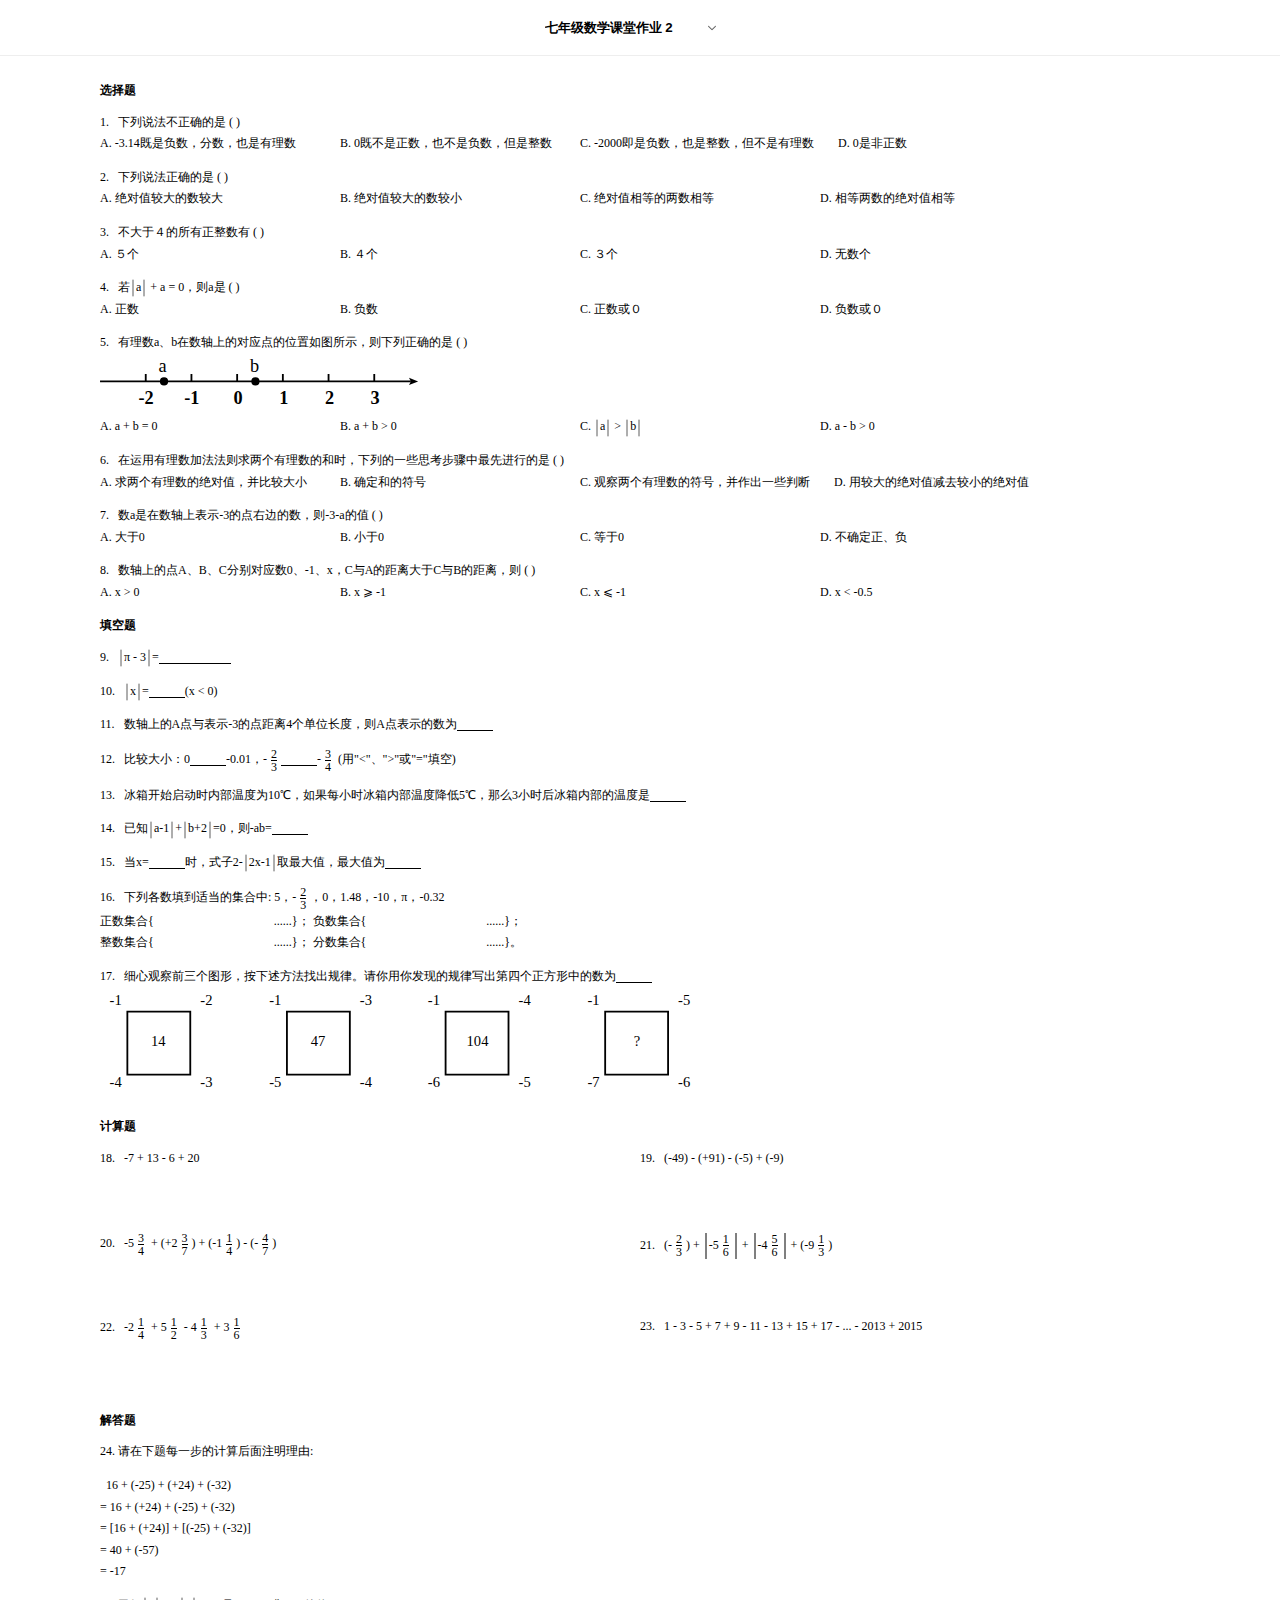
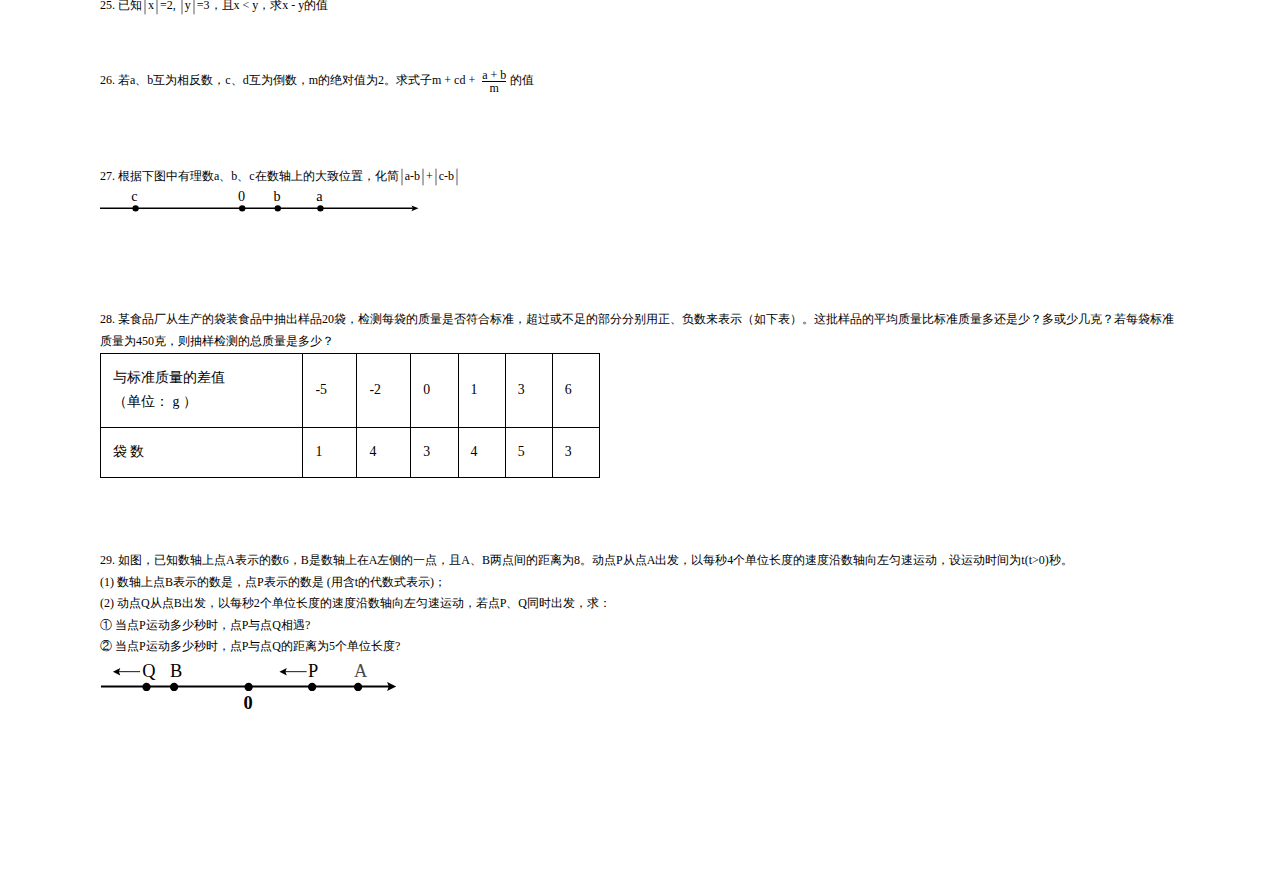
==== math2.html @ 2bc03558 "更新题库" ====
<!DOCTYPE html>
<html>
<head>
  <meta charset="UTF-8">
  <meta name="viewport" content="width=device-width, initial-scale=1.0, maximum-scale=1.0">
  <meta http-equiv="X-UA-Compatible" content="ie=edge">
  <title></title>
  <link href="[data-uri]" rel="icon" type="image/x-icon" />
  <link rel="stylesheet" href="./resources/common.css?3">
</head>
<body>
<header></header>
<div id="app"></div> 
<script type="module">
import { questions as lib1, title as title1 } from './resources/1.mjs';
import { questions as lib2, title as title2 } from './resources/2.mjs';
import { questions as lib3, title as title3 } from './resources/3.mjs';
import { questions as lib4, title as title4 } from './resources/4.mjs';
import { types, questionRender as renders } from './resources/utils/index.mjs';
const data = [
  [lib1, title1],
  [lib2, title2],
  [lib3, title3],
  [lib4, title4],
];
window.handleChange = i => {
  document.title = data[i][1];
  const questions = data[i][0];
  let index = 0;
  const result = [`<h1>${document.title}</h1>`];
  Object.keys(types).forEach(type => {
    const qs = questions.filter(q => q.type === type);
    if (qs.length === 0) {
      return;
    }
    result.push(`<h2>${types[type]}</h2>`);
    if (type === 'calculation') {
      result.push('<div class="question-calculation">')
    }
    qs.forEach(q => {
      index++;
      result.push(renders[type](q, index, q.style ? q.style.blankHeight : 0));
    });
    if (type === 'calculation') {
      result.push('</div>')
    }
  });
  document.querySelector('#app').innerHTML = result.join('');
  window.scrollTo(0,0);
};
document.querySelector('header').innerHTML = `
  <select onchange="handleChange(this.value)">
    ${data.map((d, i) => `<option value="${i}">${d[1]}</option>`).join('')}
  </select>
`;
handleChange(0);
</script>
</body>
</html>
---- resources/common.css ----
@import url('https://fonts.proxy.ustclug.org/css2?family=Source+Code+Pro&display=swap');

@media print {
  @page {
    size: auto;
    margin: 0 0 1cm;
  }
  body {
    margin: 1cm !important;
  }
  header {
    display: none;
  }
  h1 {
    display: block !important;
  }
}

body {
  margin: 80px 100px;
}

header {
  position: fixed;
  z-index: 10;
  top: 0;
  left: 0;
  right: 0;
  padding: 0 20px 0 0;
  background: #fff;
  text-align: center;
  border-bottom: 1px solid #eee;
}

select {
  padding: 20px 0;
  border: none;
  outline: none;
  font-weight: 600;
  -webkit-appearance: none;
  background: transparent url("data:image/svg+xml,%3Csvg width='8' height='8' viewBox='0 0 164 167' xmlns='http://www.w3.org/2000/svg'%3E%3Cpath d='M81.997 105.183l64.115-64.115c4.09-4.09 10.723-4.09 14.813 0 4.091 4.09 4.091 10.723 0 14.814l-70.14 70.14A10.458 10.458 0 0 1 81.997 129c-3.12.413-6.391-.58-8.789-2.977l-70.14-70.14c-4.09-4.09-4.09-10.723 0-14.814 4.09-4.09 10.723-4.09 14.814 0l64.115 64.115z' fill='%23666' fill-rule='evenodd'/%3E%3C/svg%3E%0A") no-repeat 100% 50%;
}

body, pre {
  font: normal 12px/1.8 "Source Code Pro", serif;
}
h1 {
  display: none;
}
h1, h2, h3 {
  text-align: center;
  font: bold 12px / 1.8 sans-serif;
}
h2 {
  text-align: left;
}
table {
  max-width:100%;
  border:1px solid;
  border-collapse:collapse;
}
td {
  border:1px solid;
  font-size:1.15em;
  padding:12px;
}
sup {
  display: inline-block;
  transform: scale(.8);
  transform-origin: left;
  color: #aaa;
}
.question {
  margin-bottom: 1em;
}
.question .fractional {
  display: inline-block;
  vertical-align: middle;
  line-height: 1;
  text-align: center;
}
.question .fractional .g {
  display: block;
  padding: 0 4px;
}
.question .fractional .g::after {
  content: '';
  display: block;
  height: 0;
  overflow: hidden;
  border-bottom: 1px solid;
}
.question .index {
  margin-right: .5em;
}
.question .line {
  display: inline-block;
  height: 1em;
  width: 3em;
  border-bottom: 1px solid;
  vertical-align: text-bottom;
}
.question .space {
  display: inline-block;
  width: 1em;
}
.question .blank {
  height: 8em;
}
.choice-options {
  display: flex;
  flex-wrap: wrap;
}
.choice-options .option {
  margin-right: 2em;
  min-width: 20%;
  max-width: 50%;
}
.question-calculation {
  display: flex;
  flex-wrap: wrap;
}
.question-calculation .question{
  width: 50%;
  min-height: 6em;
}
  
@media only screen and (max-width: 600px) {
  body {
    margin: 80px 20px;
    box-sizing: border-box;
  }
  img, svg {
    max-width: 80%;
  }
  .choice-options .option {
    max-width: 100%;
  }
  .question-calculation .question{
    width: 100%;
    min-height: 6em;
  }
  .question .space {
    width: .5em;
  }
}
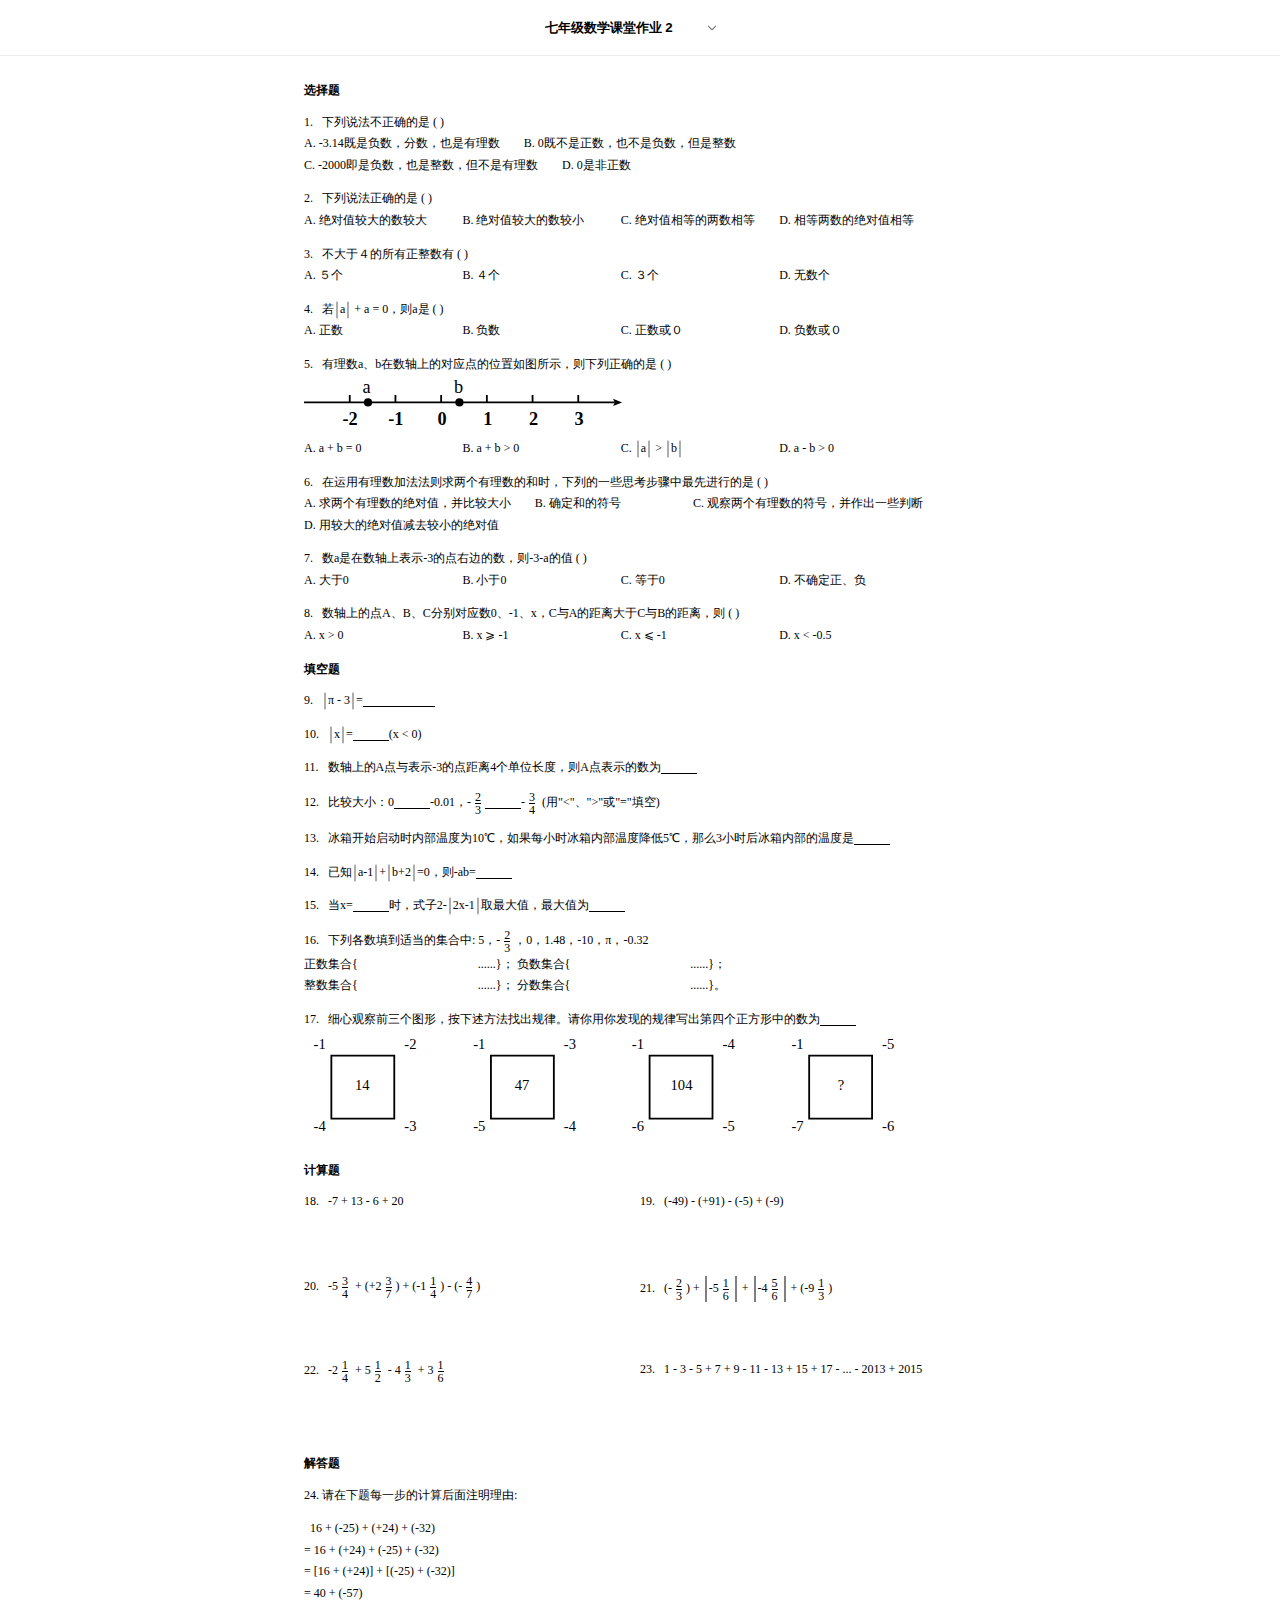
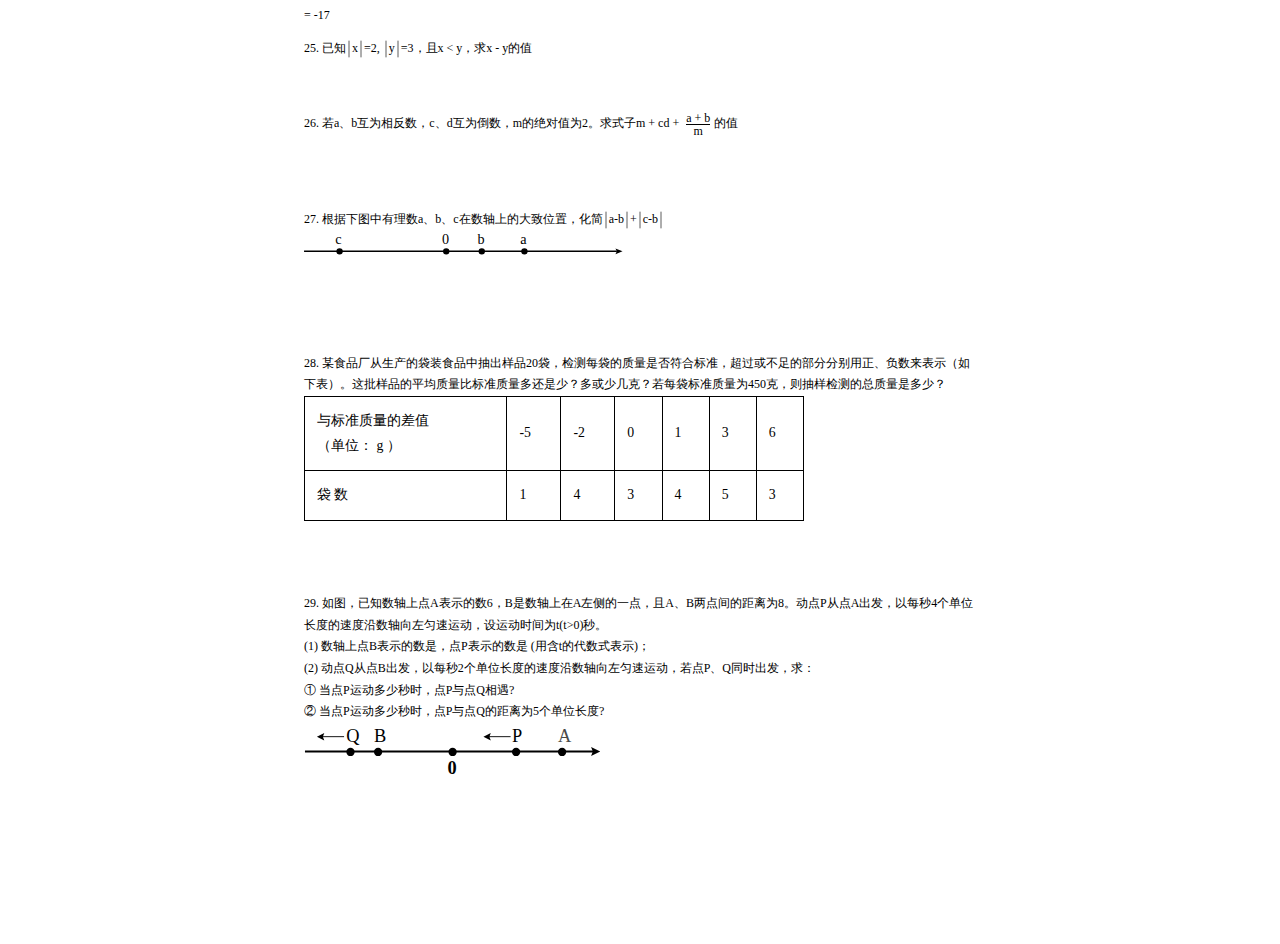
==== commit 305739a9: "add pagebreak" ====
--- a/math2.html
+++ b/math2.html
@@ -16,7 +16,11 @@
 import { questions as lib2, title as title2 } from './resources/2.mjs';
 import { questions as lib3, title as title3 } from './resources/3.mjs';
 import { questions as lib4, title as title4 } from './resources/4.mjs';
-import { types, questionRender as renders } from './resources/utils/index.mjs';
+import {
+  types,
+  questionRender as renders,
+  handlePageBreak
+} from './resources/utils/index.mjs';
 const data = [
   [lib1, title1],
   [lib2, title2],
@@ -47,6 +51,7 @@
   });
   document.querySelector('#app').innerHTML = result.join('');
   window.scrollTo(0,0);
+  handlePageBreak();
 };
 document.querySelector('header').innerHTML = `
   <select onchange="handleChange(this.value)">
--- a/resources/common.css
+++ b/resources/common.css
@@ -3,16 +3,17 @@
 @media print {
   @page {
     size: auto;
-    margin: 0 0 1cm;
-  }
-  body {
-    margin: 1cm !important;
+    margin: 0;
   }
   header {
     display: none;
   }
   h1 {
     display: block !important;
+  }
+  .pagebreak + .question-calculation,
+  .pagebreak + .question {
+    margin-top: 1cm;
   }
 }
 
@@ -69,6 +70,11 @@
   transform: scale(.8);
   transform-origin: left;
   color: #aaa;
+}
+.pagebreak {
+  width: 100%;
+  clear: both;
+  page-break-after: always;
 }
 .question {
   margin-bottom: 1em;
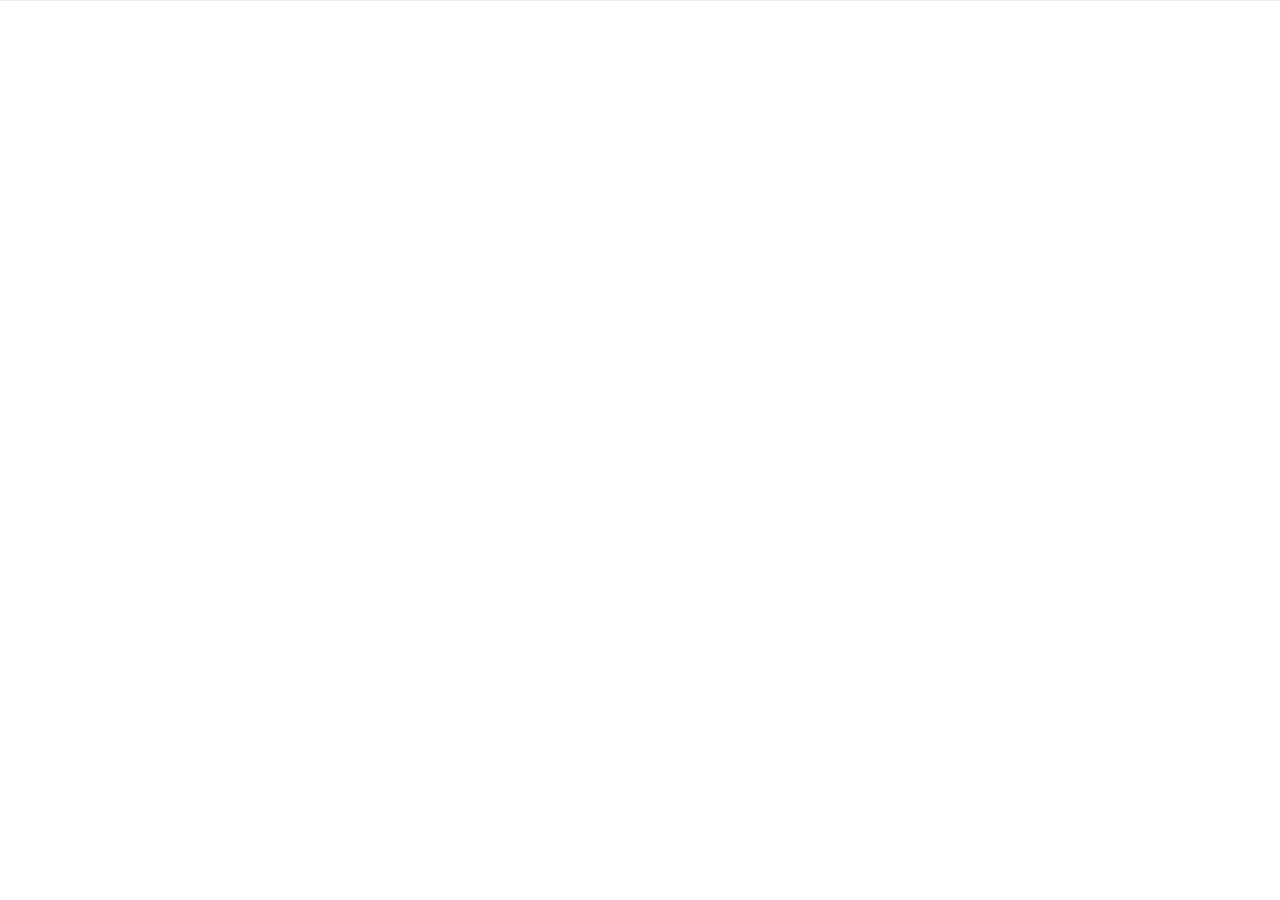
==== commit ec158b8b: "support katex" ====
--- a/math2.html
+++ b/math2.html
@@ -6,6 +6,7 @@
   <meta http-equiv="X-UA-Compatible" content="ie=edge">
   <title></title>
   <link href="[data-uri]" rel="icon" type="image/x-icon" />
+  <link rel="stylesheet" href="https://cdn.jsdelivr.net/npm/katex@0.13.18/dist/katex.css" integrity="sha384-ysFyB7Is//Q1JNgERb0bLJokXKM8eWJsjEutGvthoHtBilHWgbdmbYkQZdwCIGIq" crossorigin="anonymous">
   <link rel="stylesheet" href="./resources/common.css?3">
 </head>
 <body>
@@ -58,7 +59,7 @@
     ${data.map((d, i) => `<option value="${i}">${d[1]}</option>`).join('')}
   </select>
 `;
-handleChange(0);
+handleChange(3);
 </script>
 </body>
 </html>
